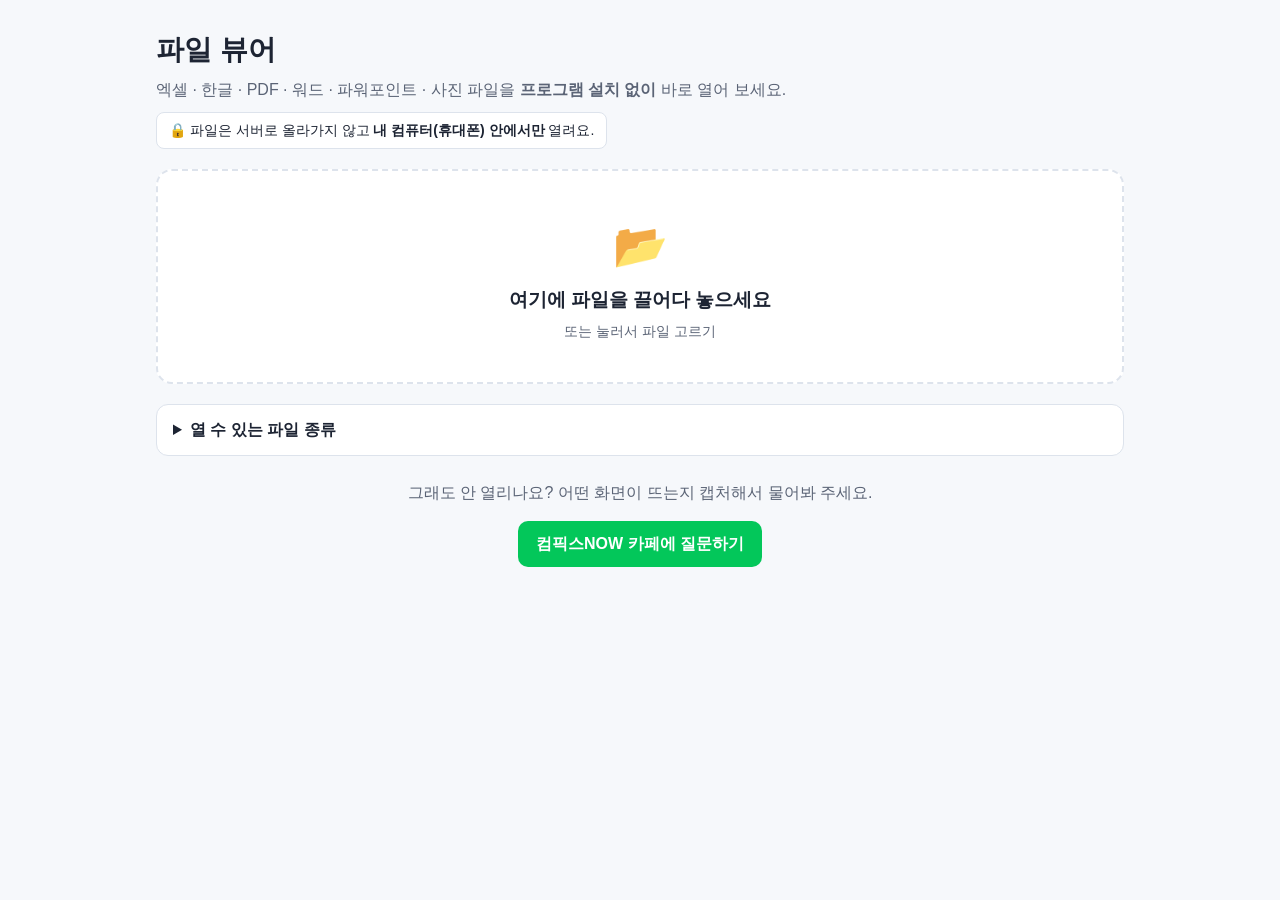
==== index.html @ b064f787 "파일 뷰어 첫 버전 Co-Authored-By: Claude Opus 5.5 <noreply@anthropic.com>" ====
<!doctype html>
<html lang="ko">
<head>
<meta charset="utf-8">
<meta name="viewport" content="width=device-width, initial-scale=1">
<title>파일 뷰어 - 프로그램 없이 바로 열기 | 컴픽스NOW</title>
<meta name="description" content="엑셀, 한글(hwp·hwpx), PDF, 워드, 파워포인트, 아이폰 사진(HEIC) 파일을 프로그램 설치 없이 브라우저에서 바로 열어 보세요. 파일은 내 컴퓨터 밖으로 나가지 않아요.">
<link rel="stylesheet" href="style.css">
</head>
<body>
<header class="top">
  <h1>파일 뷰어</h1>
  <p class="sub">엑셀 · 한글 · PDF · 워드 · 파워포인트 · 사진 파일을 <b>프로그램 설치 없이</b> 바로 열어 보세요.</p>
  <p class="safe">🔒 파일은 서버로 올라가지 않고 <b>내 컴퓨터(휴대폰) 안에서만</b> 열려요.</p>
</header>

<main>
  <label id="drop" class="drop" for="pick">
    <input id="pick" type="file" hidden>
    <span class="big">📂</span>
    <span class="t1">여기에 파일을 끌어다 놓으세요</span>
    <span class="t2">또는 눌러서 파일 고르기</span>
  </label>

  <section id="result" hidden>
    <div id="info" class="info"></div>
    <div id="warn"></div>
    <div id="viewer" class="viewer"></div>
  </section>

  <details class="types">
    <summary>열 수 있는 파일 종류</summary>
    <ul>
      <li><b>엑셀·표</b> .xlsx .xlsm .xlsb .xls .csv .tsv .ods .numbers</li>
      <li><b>한글</b> .hwp .hwpx <small>(간단 보기, 복잡한 서식은 다르게 보일 수 있어요)</small></li>
      <li><b>PDF</b> .pdf <small>(비밀번호 PDF 포함)</small></li>
      <li><b>워드</b> .docx · <b>파워포인트</b> .pptx</li>
      <li><b>사진</b> .jpg .png .gif .webp .bmp .svg .heic(아이폰) .tif</li>
      <li><b>글자</b> .txt .md .json .xml .log · <b>압축</b> .zip(안의 파일 목록)</li>
      <li><b>소리·영상</b> .mp3 .wav .m4a .mp4 .webm</li>
    </ul>
  </details>
</main>

<footer class="help">
  <p>그래도 안 열리나요? 어떤 화면이 뜨는지 캡처해서 물어봐 주세요.</p>
  <a class="btn" href="https://cafe.naver.com/comfixnow" target="_blank" rel="noopener">컴픽스NOW 카페에 질문하기</a>
</footer>

<script type="module" src="app.js"></script>
</body>
</html>
---- style.css ----
:root{--bg:#f6f8fb;--card:#fff;--ink:#1d2433;--sub:#5b6476;--line:#dde3ec;--accent:#2f6fed;--warn:#fff4e5;--warnline:#f0a33a;--danger:#fdecec;--dangerline:#e5484d}
@media (prefers-color-scheme:dark){:root{--bg:#14171d;--card:#1d222b;--ink:#e8ecf3;--sub:#a3adbf;--line:#323a48;--accent:#6b9bff;--warn:#3a2d17;--warnline:#c98a2e;--danger:#3b1c1e;--dangerline:#e5484d}}
*{box-sizing:border-box}
body{margin:0;background:var(--bg);color:var(--ink);font-family:-apple-system,BlinkMacSystemFont,"Apple SD Gothic Neo","Malgun Gothic","Noto Sans KR",sans-serif;line-height:1.6}
.top,main,.help{max-width:1000px;margin:0 auto;padding:0 16px}
.top{padding-top:28px}
h1{margin:0 0 4px;font-size:28px}
.sub{margin:0;color:var(--sub)}
.safe{display:inline-block;margin:10px 0 0;padding:6px 12px;border-radius:8px;background:var(--card);border:1px solid var(--line);font-size:14px}
.drop{display:flex;flex-direction:column;align-items:center;gap:4px;margin:20px 0;padding:40px 16px;border:2px dashed var(--line);border-radius:16px;background:var(--card);cursor:pointer;text-align:center;transition:.15s}
.drop:hover,.drop.over{border-color:var(--accent);background:color-mix(in srgb,var(--accent) 8%,var(--card))}
.drop .big{font-size:44px}.drop .t1{font-size:19px;font-weight:700}.drop .t2{color:var(--sub);font-size:14px}
.info{display:flex;flex-wrap:wrap;gap:8px 16px;align-items:center;padding:12px 16px;background:var(--card);border:1px solid var(--line);border-radius:12px;font-size:14px}
.info .name{font-weight:700;font-size:16px;word-break:break-all}
.tag{padding:2px 8px;border-radius:6px;background:color-mix(in srgb,var(--accent) 15%,transparent);color:var(--accent);font-weight:600}
.msg{margin:12px 0;padding:12px 16px;border-radius:12px;border:1px solid var(--warnline);background:var(--warn)}
.msg.danger{border-color:var(--dangerline);background:var(--danger)}
.msg b{display:block;margin-bottom:2px}
.viewer{margin:12px 0 24px;background:var(--card);border:1px solid var(--line);border-radius:12px;padding:12px;overflow:auto;max-height:80vh}
.viewer img,.viewer canvas,.viewer video{max-width:100%;height:auto;display:block;margin:0 auto 12px}
.viewer svg{max-width:100%;height:auto;display:block;margin:0 auto 12px;background:#fff;box-shadow:0 1px 4px #0002}
.viewer pre{white-space:pre-wrap;word-break:break-all;margin:0;font-size:14px}
.tabs{display:flex;gap:6px;flex-wrap:wrap;margin-bottom:10px}
.tabs button,.bar button,.bar a{padding:6px 12px;border:1px solid var(--line);border-radius:8px;background:var(--card);color:var(--ink);cursor:pointer;font-size:14px;text-decoration:none}
.tabs button.on{background:var(--accent);border-color:var(--accent);color:#fff}
.bar{display:flex;gap:8px;align-items:center;flex-wrap:wrap;margin-bottom:10px}
.sheet table{border-collapse:collapse;font-size:13px;background:#fff;color:#111}
.sheet td,.sheet th{border:1px solid #cfd6e0;padding:3px 6px;white-space:nowrap}
.page{background:#fff;box-shadow:0 1px 4px #0003;margin:0 auto 14px}
.ziplist{list-style:none;padding:0;margin:0}
.ziplist li{padding:6px 4px;border-bottom:1px solid var(--line)}
.ziplist button{background:none;border:0;color:var(--accent);cursor:pointer;font-size:14px;text-align:left;padding:0}
.loading{color:var(--sub);padding:20px;text-align:center}
.types{margin:8px 0 24px;padding:12px 16px;background:var(--card);border:1px solid var(--line);border-radius:12px}
.types summary{cursor:pointer;font-weight:700}.types ul{margin:8px 0 0;padding-left:20px}
.help{padding-bottom:40px;text-align:center;color:var(--sub)}
.btn{display:inline-block;padding:10px 18px;border-radius:10px;background:#03c75a;color:#fff;font-weight:700;text-decoration:none}
.docx-wrapper{background:transparent!important;padding:0!important}
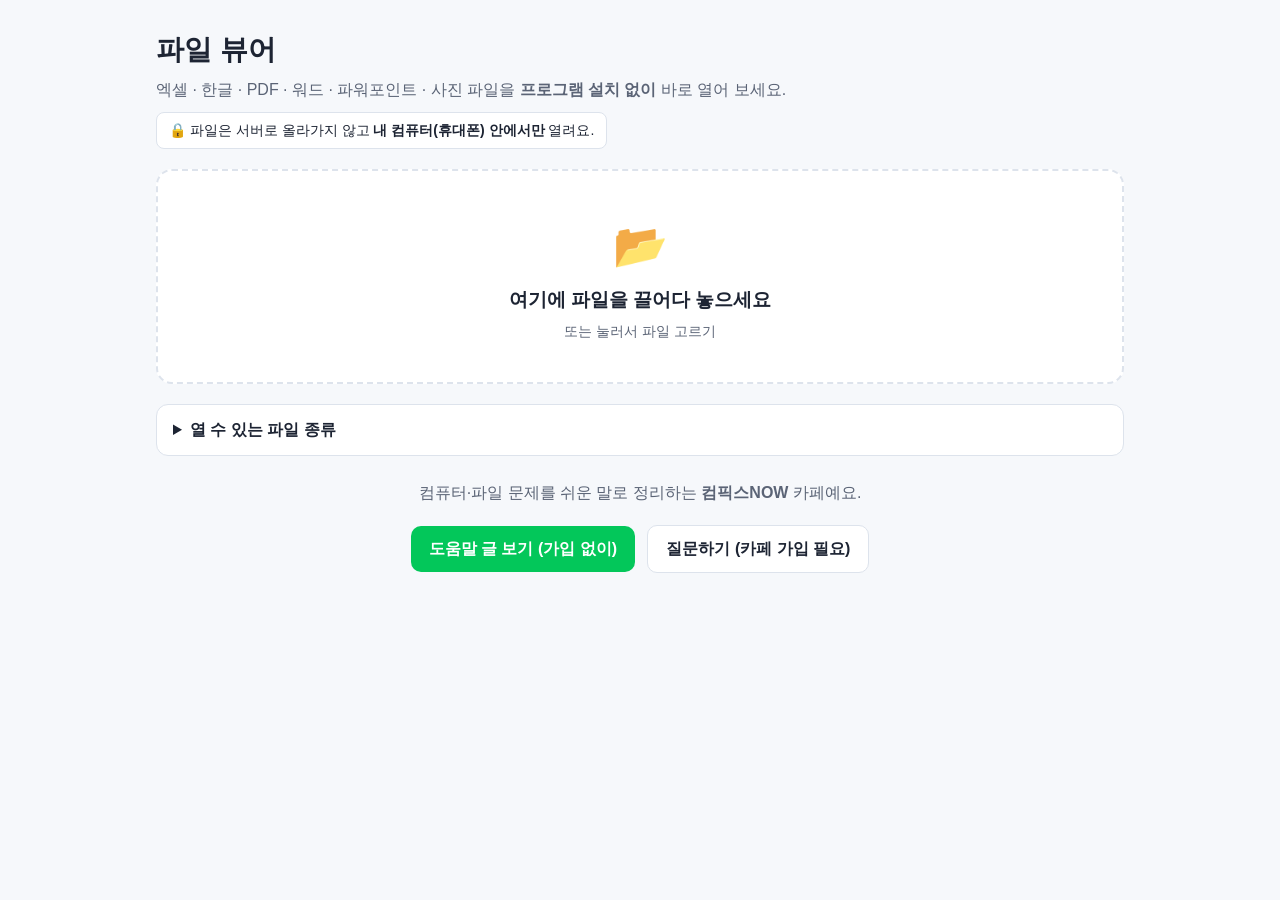
==== commit e9fa236b: "형식별 카페 도움말 링크, 질문 게시판 안내(가입 필요) 추가 Co-Authored-By: Claude Opus 5.5 <noreply@anthropic.com>" ====
--- a/index.html
+++ b/index.html
@@ -26,6 +26,7 @@
     <div id="info" class="info"></div>
     <div id="warn"></div>
     <div id="viewer" class="viewer"></div>
+    <div id="guide" class="guide"></div>
   </section>
 
   <details class="types">
@@ -43,8 +44,9 @@
 </main>
 
 <footer class="help">
-  <p>그래도 안 열리나요? 어떤 화면이 뜨는지 캡처해서 물어봐 주세요.</p>
-  <a class="btn" href="https://cafe.naver.com/comfixnow" target="_blank" rel="noopener">컴픽스NOW 카페에 질문하기</a>
+  <p>컴퓨터·파일 문제를 쉬운 말로 정리하는 <b>컴픽스NOW</b> 카페예요.</p>
+  <a class="btn" href="https://cafe.naver.com/comfixnow" target="_blank" rel="noopener">도움말 글 보기 (가입 없이)</a>
+  <a class="btn btn2" href="https://cafe.naver.com/f-e/cafes/31647359/menus/9" target="_blank" rel="noopener">질문하기 (카페 가입 필요)</a>
 </footer>
 
 <script type="module" src="app.js"></script>
--- a/style.css
+++ b/style.css
@@ -36,3 +36,9 @@
 .help{padding-bottom:40px;text-align:center;color:var(--sub)}
 .btn{display:inline-block;padding:10px 18px;border-radius:10px;background:#03c75a;color:#fff;font-weight:700;text-decoration:none}
 .docx-wrapper{background:transparent!important;padding:0!important}
+.guide:empty{display:none}
+.guide{margin:-12px 0 24px;padding:12px 16px;background:var(--card);border:1px solid var(--line);border-radius:12px;font-size:15px}
+.guide a{color:var(--accent);font-weight:700}
+.guide span{color:var(--sub);font-size:13px}
+.help .btn{margin:4px}
+.btn2{background:var(--card);color:var(--ink);border:1px solid var(--line)}
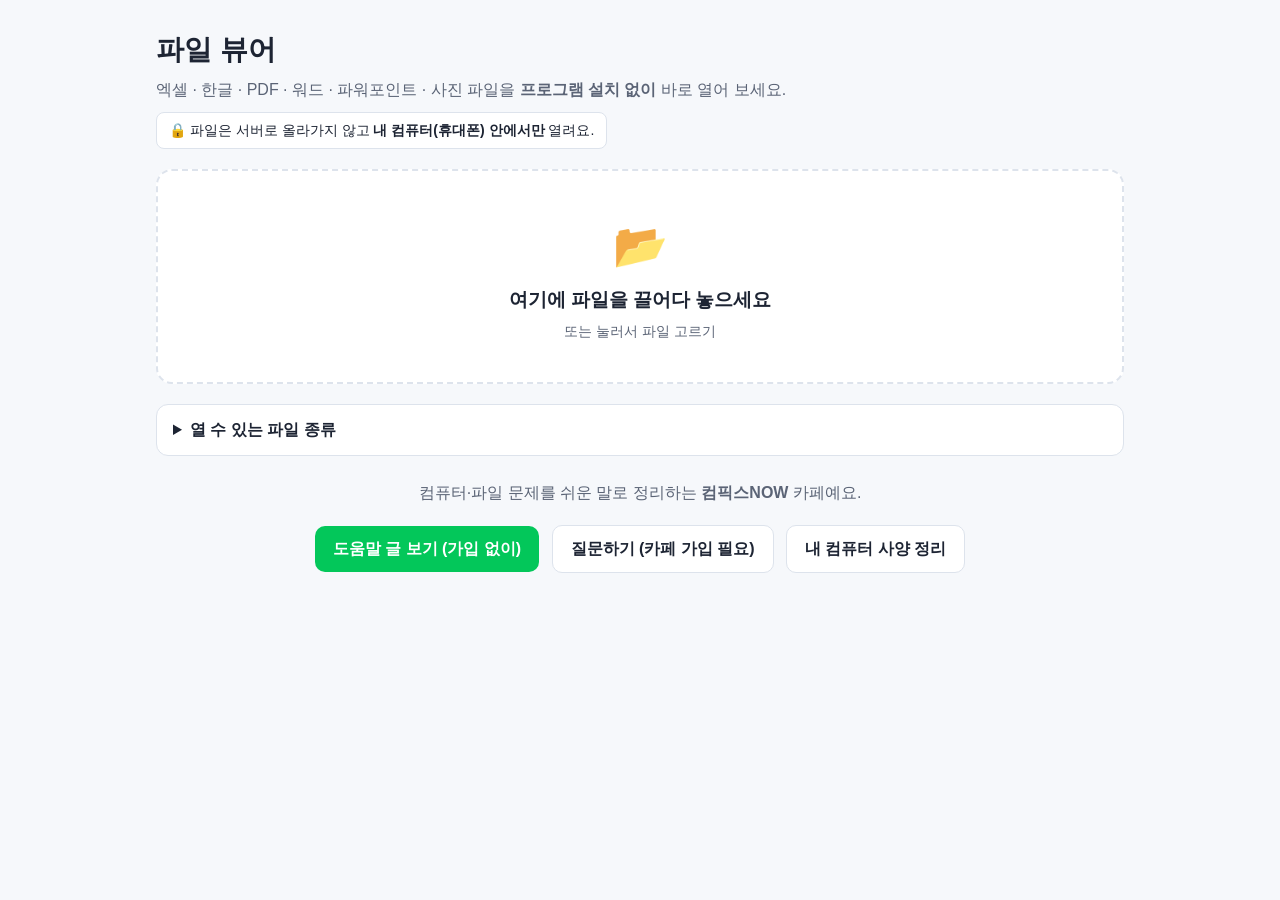
==== commit 7277a5c5: "DxDiag 파일로 내 컴퓨터 사양 정리 도구 추가(카페 사양 글용) Co-Authored-By: Claude Opus 5.5 <noreply@anthropic.com> Claud" ====
--- a/index.html
+++ b/index.html
@@ -34,7 +34,7 @@
     <ul>
       <li><b>엑셀·표</b> .xlsx .xlsm .xlsb .xls .csv .tsv .ods .numbers</li>
       <li><b>한글</b> .hwp .hwpx <small>(간단 보기, 복잡한 서식은 다르게 보일 수 있어요)</small></li>
-      <li><b>PDF</b> .pdf <small>(비밀번호 PDF 포함)</small></li>
+      <li><b>PDF</b> .pdf <small>(비밀번호 PDF 포함 · 카페 회원은 서명·글자 넣기, 쪽 정리까지)</small></li>
       <li><b>워드</b> .docx · <b>파워포인트</b> .pptx</li>
       <li><b>사진</b> .jpg .png .gif .webp .bmp .svg .heic(아이폰) .tif</li>
       <li><b>글자</b> .txt .md .json .xml .log · <b>압축</b> .zip(안의 파일 목록)</li>
@@ -47,6 +47,7 @@
   <p>컴퓨터·파일 문제를 쉬운 말로 정리하는 <b>컴픽스NOW</b> 카페예요.</p>
   <a class="btn" href="https://cafe.naver.com/comfixnow" target="_blank" rel="noopener">도움말 글 보기 (가입 없이)</a>
   <a class="btn btn2" href="https://cafe.naver.com/f-e/cafes/31647359/menus/9" target="_blank" rel="noopener">질문하기 (카페 가입 필요)</a>
+  <a class="btn btn2" href="spec.html">내 컴퓨터 사양 정리</a>
 </footer>
 
 <script type="module" src="app.js"></script>
--- a/style.css
+++ b/style.css
@@ -42,3 +42,33 @@
 .guide span{color:var(--sub);font-size:13px}
 .help .btn{margin:4px}
 .btn2{background:var(--card);color:var(--ink);border:1px solid var(--line)}
+.member{margin:8px 0 0;padding:6px 12px;border-radius:8px;border:1px solid var(--warnline);background:var(--warn);font-size:14px;display:inline-block}
+.member.ok{border-color:#2fb36b;background:color-mix(in srgb,#2fb36b 12%,var(--card))}
+.bar button.edit,.bar button.primary{background:var(--accent);border-color:var(--accent);color:#fff;font-weight:700}
+.bar button.on{outline:2px solid var(--accent)}
+.bar.sticky{position:sticky;top:0;z-index:5;background:var(--card);padding:6px 0}
+.bar .hint{color:var(--sub);font-size:13px}
+.bar select{padding:5px;border-radius:8px;border:1px solid var(--line);background:var(--card);color:var(--ink)}
+.pbox{margin:0 auto 18px;width:fit-content}
+.pbox.removed .pwrap{opacity:.25}
+.pctl{display:flex;gap:6px;align-items:center;margin-bottom:4px;font-size:13px}
+.pctl button{padding:3px 8px;border:1px solid var(--line);border-radius:6px;background:var(--card);color:var(--ink);cursor:pointer;font-size:12px}
+.pwrap{position:relative}
+.pwrap canvas.page{margin:0;max-width:none}
+.layer{position:absolute;inset:0}
+.placing .layer{cursor:crosshair}
+.oitem{position:absolute;padding:0}
+.otext{min-width:40px;min-height:1em;outline:1px dashed var(--accent);color:#000;background:#ffffff80;line-height:1.3;white-space:pre;font-family:"Apple SD Gothic Neo","Malgun Gothic","Noto Sans KR",sans-serif}
+.osign{width:150px;display:block;outline:1px dashed var(--accent);margin:0}
+.ohandle,.odel{position:absolute;top:-20px;width:20px;height:20px;line-height:20px;text-align:center;border-radius:50%;background:var(--accent);color:#fff;font-size:13px;cursor:move;user-select:none}
+.ohandle{left:-2px}.odel{left:22px;background:#e5484d;cursor:pointer}
+.modal{position:fixed;inset:0;background:#0008;display:flex;align-items:center;justify-content:center;z-index:50;padding:16px}
+.modal-in{background:var(--card);border-radius:14px;padding:16px;max-width:640px;width:100%}
+.pad{width:100%;height:auto;background:#fff;border:1px solid var(--line);border-radius:8px;margin:10px 0;touch-action:none;display:block}
+.pw{padding:8px 10px;font-size:16px;border:1px solid var(--line);border-radius:8px;width:160px;margin-top:8px}
+.pwbtn{padding:8px 14px;border-radius:8px;border:0;background:var(--accent);color:#fff;font-weight:700;cursor:pointer}
+.pwmsg{color:var(--dangerline);font-size:13px}
+.pw{width:260px;max-width:100%}
+.steps{margin:8px 0;padding-left:22px}.steps li{margin:4px 0}
+.note{color:var(--sub);font-size:14px;margin:6px 0}
+.out{width:100%;margin:4px 0;padding:12px;border:1px solid var(--line);border-radius:12px;background:var(--card);color:var(--ink);font:14px/1.6 ui-monospace,Menlo,Consolas,"Malgun Gothic",monospace;resize:vertical}
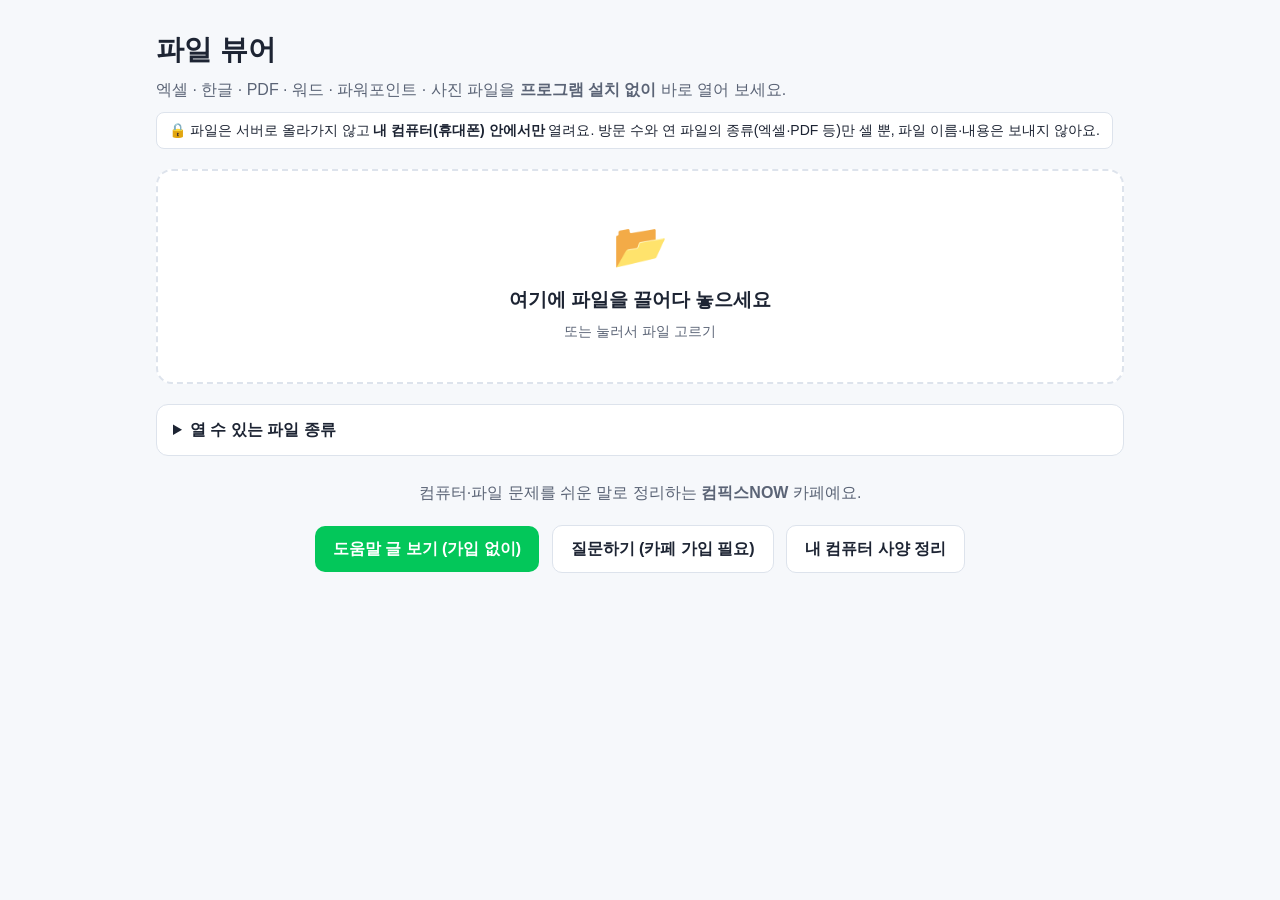
==== commit 44fb0ce9: "방문 기록 추가 (GoatCounter, 쿠키 없음, 파일 이름·내용은 보내지 않음) 방문 수와 이벤트(open-형식, edit-gate/member/unlock, spec-ok/" ====
--- a/index.html
+++ b/index.html
@@ -11,7 +11,7 @@
 <header class="top">
   <h1>파일 뷰어</h1>
   <p class="sub">엑셀 · 한글 · PDF · 워드 · 파워포인트 · 사진 파일을 <b>프로그램 설치 없이</b> 바로 열어 보세요.</p>
-  <p class="safe">🔒 파일은 서버로 올라가지 않고 <b>내 컴퓨터(휴대폰) 안에서만</b> 열려요.</p>
+  <p class="safe">🔒 파일은 서버로 올라가지 않고 <b>내 컴퓨터(휴대폰) 안에서만</b> 열려요. 방문 수와 연 파일의 종류(엑셀·PDF 등)만 셀 뿐, 파일 이름·내용은 보내지 않아요.</p>
 </header>
 
 <main>
